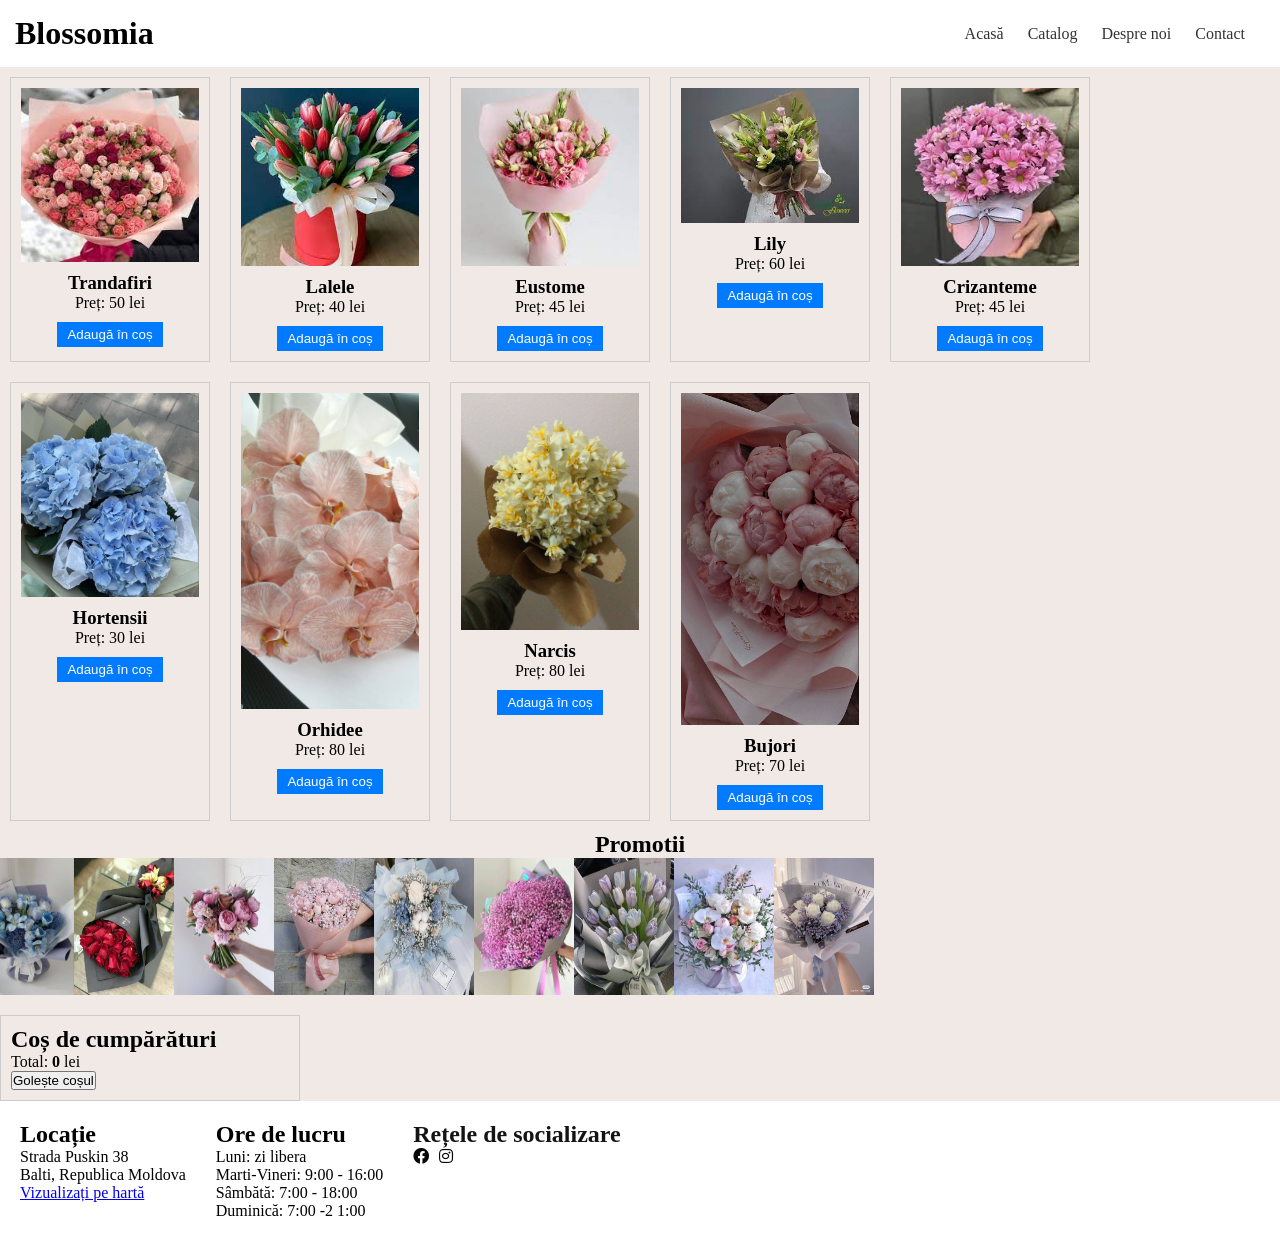
==== catalog.html @ dee0d749 "Add files via upload" ====
<!DOCTYPE html>
<html lang="en">
<head>
    <meta charset="UTF-8">
    <meta http-equiv="X-UA-Compatible" content="IE=edge">
    <meta name="viewport" content="width=device-width, initial-scale=1.0">
    <link rel="stylesheet" href="blossum-1.css">
    <link rel="stylesheet" href="https://cdnjs.cloudflare.com/ajax/libs/font-awesome/5.15.3/css/all.min.css">

      
    
    <title>Blossomia Flower Online Store</title>
</head>
<body>
    <header>
        <h1>Blossomia </h1>
        <div class="header-content"></div>
        
        <nav>
            <ul>
                <li><a href="Acasa.html">Acasă</a></li>
                <li><a href="catalog.html">Catalog</a></li>
                <li><a href="desprenoi.html">Despre noi</a></li>
                <li><a href="Contacte.html">Contact</a></li>
          
            </ul>
        </nav>
    </header>
    <div class="product-list">
        <div class="product-item" data-id="1" data-name="Trandafiri" data-price="50">
            <img src="buchet1.jpeg" alt="Produs 1">
            <h3>Trandafiri</h3>
            <p>Preț: 50 lei</p>
            <button class="add-to-cart">Adaugă în coș</button>
        </div>
        <div class="product-item" data-id="2" data-name="Lalele" data-price="40">
            <img src="lalele.jpeg" alt="Produs 1">
            <h3>Lalele</h3>
            <p>Preț: 40 lei</p>
            <button class="add-to-cart">Adaugă în coș</button>
        </div>
        <div class="product-item" data-id="3" data-name="Eustome" data-price="45">
            <img src="eustome.jpeg" alt="Produs 1">
            <h3>Eustome</h3>
            <p>Preț: 45 lei</p>
            <button class="add-to-cart">Adaugă în coș</button>
        </div>
        <div class="product-item" data-id="4" data-name="Lily" data-price="40">
            <img src="lyli.jpeg" alt="Produs 1">
            <h3>Lily</h3>
            <p>Preț: 60 lei</p>
            <button class="add-to-cart">Adaugă în coș</button>
        </div>
        <div class="product-item" data-id="4" data-name="Crizanteme" data-price="40">
            <img src="crizanteme.jpeg" alt="Produs 1">
            <h3>Crizanteme</h3>
            <p>Preț: 45 lei</p>
            <button class="add-to-cart">Adaugă în coș</button>
        </div>
        <div class="product-item" data-id="4" data-name="Hortensii" data-price="40">
            <img src="IMAGE 2024-03-18 12:10:06.jpg" alt="Produs 1">
            <h3>Hortensii</h3>
            <p>Preț: 30 lei</p>
            <button class="add-to-cart">Adaugă în coș</button>
        </div>
        <div class="product-item" data-id="4" data-name="Orhidee" data-price="40">
            <img src="IMAGE 2024-03-18 12:09:57.jpg" alt="Produs 1">
            <h3>Orhidee</h3>
            <p>Preț: 80 lei</p>
            <button class="add-to-cart">Adaugă în coș</button>
        </div>
        <div class="product-item" data-id="4" data-name="Narcis" data-price="40">
            <img src="IMAGE 2024-03-18 12:09:59.jpg" alt="Produs 1">
            <h3>Narcis</h3>
            <p>Preț: 80 lei</p>
            <button class="add-to-cart">Adaugă în coș</button>
        </div>
        <div class="product-item" data-id="4" data-name="Bujori" data-price="40">
            <img src="IMAGE 2024-03-18 12:10:09.jpg" alt="Produs 1">
            <h3>Bujori</h3>
            <p>Preț: 70 lei</p>
            <button class="add-to-cart">Adaugă în coș</button>
        </div>
    </div>
    <section class="promotions">
        <h2>Promotii</h2>
        <div class="slideshow">
            <img src="image1.jpg" alt="Promoție 1">
            <img src="image2.jpg" alt="Promoție 2">
            <img src="image3.jpg" alt="Promoție 3">
            <img src="image4.jpg" alt="Promoție 4">
            <img src="image5.jpg" alt="Promoție 5">
            <img src="image6.jpg" alt="Promoție 6">
            <img src="image7.jpg" alt="Promoție 7">
            <img src="image8.jpg" alt="Promoție 8">
            <img src="image9.jpg" alt="Promoție 9">
            <!-- Adaugă mai multe imagini aici -->
        </div>
    </section>
    

    <!-- Coș de cumpărături -->
    <div class="cart">
        <h2>Coș de cumpărături</h2>
        <ul class="cart-items"></ul>
        <p>Total: <span class="cart-total">0</span> lei</p>
        <button class="clear-cart">Golește coșul</button>
    </div> 

</div> 
<footer>
    <div class="footer-content">
        <div class="location">
            <h2>Locație</h2>
            <p>Strada Puskin 38</p>
            <p>Balti, Republica Moldova</p>
            <p><a href="https://www.google.com/maps/@46.760944,23.571832,1214m/data=!3m1!1e3?hl=ro&entry=ttu">Vizualizați pe hartă</a></p>
        </div>
        <div class="working-hours">
            <h2>Ore de lucru</h2>
            <p>Luni: zi libera</p>
            <p>Marti-Vineri: 9:00 - 16:00</p>
            <p>Sâmbătă: 7:00 - 18:00</p>
            <p>Duminică: 7:00 -2 1:00</p>
        </div>
        <div class="social-media">
            <h2>Rețele de socializare</h2>
            <ul>
                <li><a href="https://www.facebook.com"><i class="fab fa-facebook"></i></a></li>
                <li><a href="https://www.instagram.com"><i class="fab fa-instagram"></i></a></li>
            </ul>
        </div>
    </div>
</footer>



<script src="blossom.js"></script>
</body>
</html>
---- blossum-1.css ----
/* Reset default styles */
* {
    margin: 0;
    padding: 0;
    box-sizing: border-box;
}

/* Header styles */
header {
    background-color: rgba(239, 231, 227, 0.885);
    padding: 20px;
    display: flex;
    justify-content: space-between;
    align-items: center;
    
}

.logo {
    font-size: 24px;
    font-weight: italic;
    text-align: center;
}

nav ul {
    list-style: none;
}

nav ul li {
    display: inline-block;
    margin-right: 20px;
}

nav ul li a {
    text-decoration: none;
    color: #333;
    text-align: left;
}
.body{
    background-color: rgba(239, 231, 227, 0.885);
}


.hero {
    position: relative;
    height: 100vh;
    display: flex;
    justify-content: center;
    align-items: center;
}

.hero-text {
    font-style: italic;
    font-family: 'Times New Roman', Times, serif;
    font-size: 25px;
    text-align: center;
    position: absolute;
    top: 20%;
    transform: translateY(-50%);
}
.hero-text1 {
    font-family: 'Times New Roman', Times, serif;
    font-size: 20px;
    text-align: center;
    position: absolute;
    top: 85%;
    transform: translateY(-50%);
}


.buchet {
    width: 100%;
    max-width: 300px;
    height: auto;
    display: block;
    margin: auto; /* Așeză imaginea la mijloc */
}


.contact-info,
.useful-links,
.social-media {
    flex: 1;
}

.contact-info h2,
.useful-links h2,
.social-media h2 {
    color: #141414; /* culoare crem pentru titluri */
}

.contact-info ul,
.useful-links ul,
.social-media ul {
    list-style-type: none;
    padding: 0;
}

.contact-info ul li,
.useful-links ul li,
.social-media ul li {
    margin-bottom: 10px;
}

.contact-info ul li:last-child,
.useful-links ul li:last-child,
.social-media ul li:last-child {
    margin-bottom: 0;
}

.contact-info a,
.useful-links a,
.social-media a {
    color: #060606; /* culoare crem pentru link-uri */
    text-decoration: none;
}

.contact-info a:hover,
.useful-links a:hover,
.social-media a:hover {
    color: #100f0f ;
    text-decoration: underline;
}

/* Stiluri CSS pentru produse și coșul de cumpărături */
.product-list {
    display: flex;
    flex-wrap: wrap;
    list-style: none; 
    padding: 0;
}

.product-item {
    width: 200px;
    border: 1px solid #ccc;
    padding: 10px;
    margin: 10px;
    text-align: center;

}
.product-item img {
    display: block;
    margin: 0 auto 10px;
    max-width: 100%; /* Imaginile nu vor depăși lățimea maximă a cadrului tabelului */
    height: auto; /* Asigură menținerea proporțiilor corecte ale imaginilor */
}
.promotions {
    text-align: center;
}

.slideshow-container {
    width: 70%; /* Lățimea containerului pentru slideshow */
    margin: 0 auto; /* Centrează containerul */
    overflow: hidden; /* Ascunde imaginile care ies din afișare */
    border: 1px solid #ddd; /* Opțional: adaugă o bordură pentru a evidenția containerul */
}

.slideshow {
    display: flex; /* Așază imaginile într-o linie orizontală */
    transition: transform 0.3s ease; /* Efect de tranziție pentru animația de deplasare */
}

.slideshow img {
    width: 100px; /* Lățimea imaginilor */
    height: auto; /* Asigură menținerea proporțiilor imaginilor */
}



.add-to-cart {
    background-color: #007bff;
    color: #fff;
    border: none;
    padding: 5px 10px;
    cursor: pointer;
    margin-top: 10px;
}

.cart {
    border: 1px solid #ccc;
    padding: 10px;
    margin-top: 20px;
    width: 300px;
}

.cart-items {
    list-style: none;
    padding: 0;
}

.cart-item {
    margin-bottom: 5px;
}

.cart-total {
    font-weight: bold;
}
body {
    background-color: rgba(239, 231, 227, 0.885); /* Culoare bej */
}

header {
    background-color: #ffffff; /* Culoare de fundal a antetului */
    padding: 15px;
    text-align: center;
}

nav ul {
    list-style-type: none;
    margin: 0;
    padding: 0;
}

nav ul li {
    display: inline;
    margin-right: 20px;
}

.footer-content {
    display: flex;
    justify-content: space-between;
    padding: 20px;
    background-color: #ffffff; /* Culoare de fundal a subsolului */
}

.contact-info,
.location,
.working-hours {
    margin-right: 30px;
}

.social-media ul {
    list-style-type: none;
    padding: 0;
    margin: 0;
    display: flex;
}

.social-media li {
    margin-right: 10px;
}
.features {
    text-align: center; /* Așezarea elementelor în centrul paginii */
    padding: 50px 0; /* Spațierea între secțiuni */
}

.feature {
    margin-bottom: 30px; /* Spațierea între caracteristici */
}

.feature img {
    width: 100%; /* Asigură că imaginile ocupă întreaga lățime a conținătorului */
    max-width: 300px; /* Limitarea lățimii maxime a imaginilor */
    height: auto; /* Menține proporțiile imaginilor */
    display: block; /* Asigură o spațiere corectă între imagini */
    margin: 20px auto 15px; /* Așezarea imagini la mijloc și adăugarea unei mici spațieri sub imagine */
}
.feature p {
    font-family: 'Times New Roman', Times, serif;
    font-size: 20px; /* Mărimea fontului pentru textul caracteristicilor */
}
/* Stiluri pentru pagina "Despre noi" */
.about-us {
    padding: 50px 20px;
    text-align: center;
}

.about-us h2 {
    font-size: 24px;
    font-weight: bold;
    margin-bottom: 20px;
}

.positioning-statement {
    font-style: italic;
    margin-bottom: 30px;
}

.key-messages {
    margin-bottom: 30px;
}

.key-messages h3 {
    font-size: 20px;
    font-weight: bold;
    margin-bottom: 10px;
}

.key-messages ul {
    list-style-type: none;
    padding: 0;
}

.key-messages ul li {
    margin-bottom: 10px;
}

.brief-description {
    font-size: 18px;
    line-height: 1.5;
}

.gallery {
    display: flex;
    justify-content: space-around;
    align-items: center;
    margin-top: 20px;
}

.gallery img {
    width: 300px;
    height: auto;
    margin: 0 10px;
}
.persoane-de-contact {
    display: flex;
    flex-wrap: wrap;
    justify-content: space-between;
}

.person {
    width: calc(50% - 10px); /* Așigură că fiecare element ocupă jumătate din lățimea containerului, cu un spațiu mic între ele */
    margin-bottom: 20px; /* Spațiere între elementele individuale */
    padding: 10px; /* Spațiu interior pentru a delimita poza și textul */
    box-sizing: border-box; /* Asigură că padding-ul nu crește lățimea elementului */
}

.person img {
    width: 100px; /* Dimensionează imaginile la o lățime fixă */
    height: 100px; /* Înălțimea imaginilor */
    border-radius: 50%; /* Rotunjirea marginilor pentru un aspect mai plăcut */
    margin-right: 10px; /* Spațiere între imagine și text */
    float: left; /* Alinierea imaginii la stânga */
}

.person h3 {
    margin-top: 0; /* Elimină spațiul de sus al titlului */
}

.person p {
    margin-bottom: 5px; /* Spațiere între elementele de tip paragraf */
}

@media screen and (max-width: 600px) {
    .person {
        width: 100%; /* La dimensiuni mai mici, elementele vor ocupa întreaga lățime */
    }
}
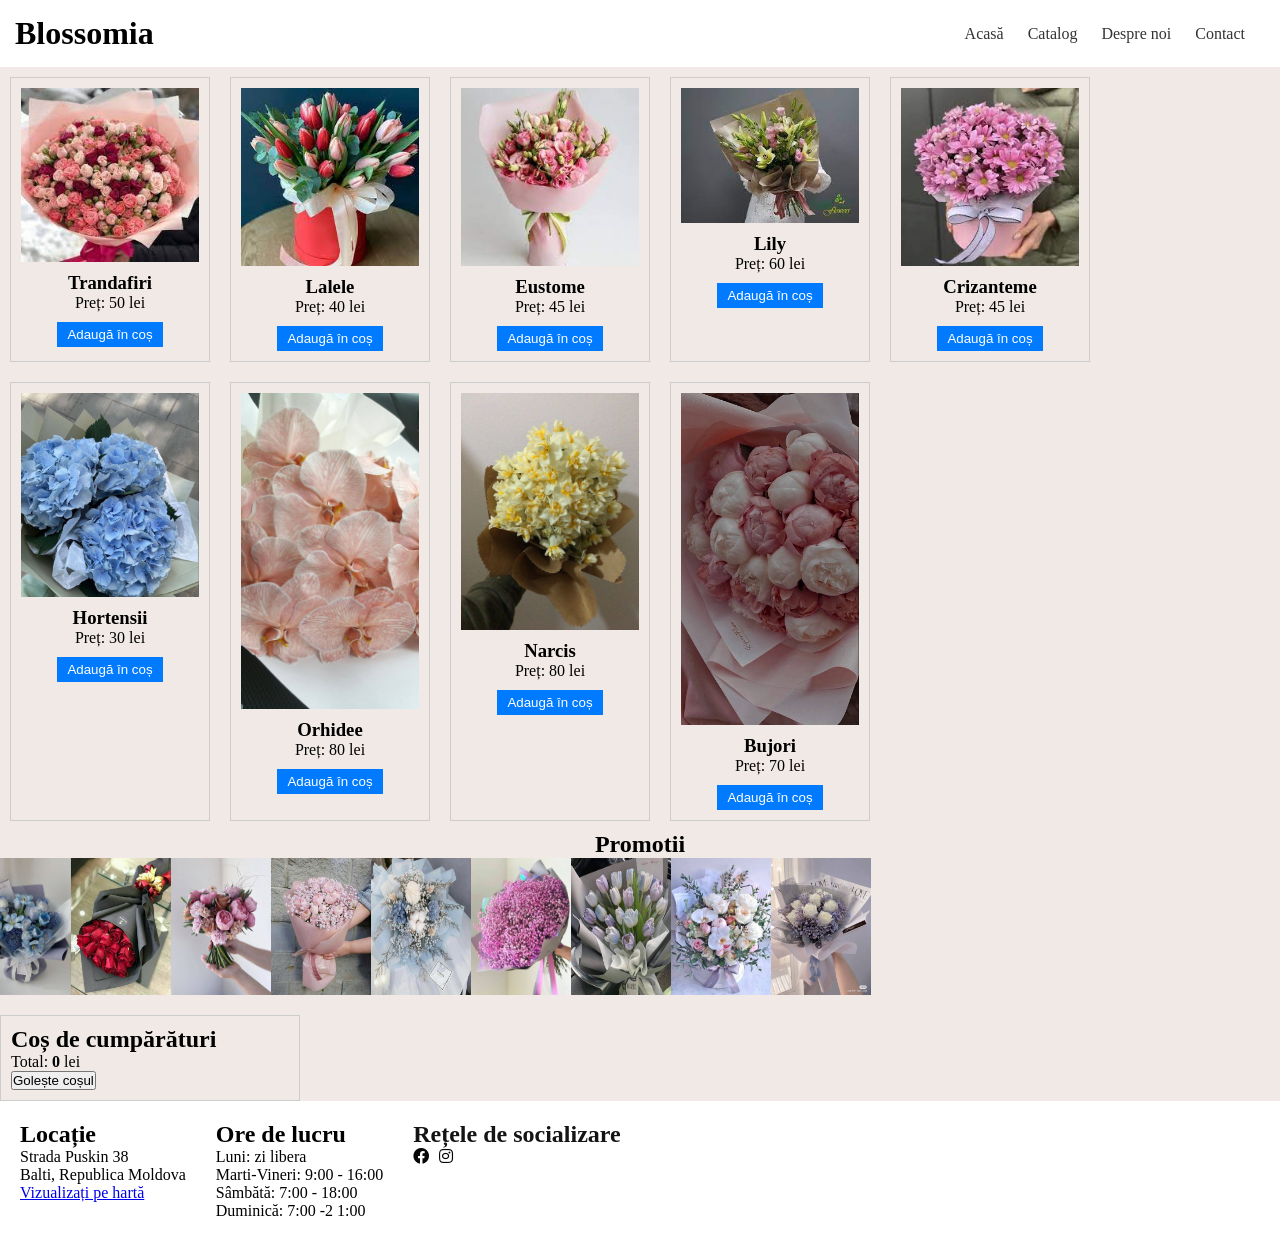
==== commit eab5b2f9: "Update catalog.html" ====
--- a/catalog.html
+++ b/catalog.html
@@ -45,37 +45,37 @@
             <p>Preț: 45 lei</p>
             <button class="add-to-cart">Adaugă în coș</button>
         </div>
-        <div class="product-item" data-id="4" data-name="Lily" data-price="40">
+        <div class="product-item" data-id="4" data-name="Lily" data-price="60">
             <img src="lyli.jpeg" alt="Produs 1">
             <h3>Lily</h3>
             <p>Preț: 60 lei</p>
             <button class="add-to-cart">Adaugă în coș</button>
         </div>
-        <div class="product-item" data-id="4" data-name="Crizanteme" data-price="40">
+        <div class="product-item" data-id="4" data-name="Crizanteme" data-price="45">
             <img src="crizanteme.jpeg" alt="Produs 1">
             <h3>Crizanteme</h3>
             <p>Preț: 45 lei</p>
             <button class="add-to-cart">Adaugă în coș</button>
         </div>
-        <div class="product-item" data-id="4" data-name="Hortensii" data-price="40">
+        <div class="product-item" data-id="4" data-name="Hortensii" data-price="30">
             <img src="IMAGE 2024-03-18 12:10:06.jpg" alt="Produs 1">
             <h3>Hortensii</h3>
             <p>Preț: 30 lei</p>
             <button class="add-to-cart">Adaugă în coș</button>
         </div>
-        <div class="product-item" data-id="4" data-name="Orhidee" data-price="40">
+        <div class="product-item" data-id="4" data-name="Orhidee" data-price="80">
             <img src="IMAGE 2024-03-18 12:09:57.jpg" alt="Produs 1">
             <h3>Orhidee</h3>
             <p>Preț: 80 lei</p>
             <button class="add-to-cart">Adaugă în coș</button>
         </div>
-        <div class="product-item" data-id="4" data-name="Narcis" data-price="40">
+        <div class="product-item" data-id="4" data-name="Narcis" data-price="80">
             <img src="IMAGE 2024-03-18 12:09:59.jpg" alt="Produs 1">
             <h3>Narcis</h3>
             <p>Preț: 80 lei</p>
             <button class="add-to-cart">Adaugă în coș</button>
         </div>
-        <div class="product-item" data-id="4" data-name="Bujori" data-price="40">
+        <div class="product-item" data-id="4" data-name="Bujori" data-price="70">
             <img src="IMAGE 2024-03-18 12:10:09.jpg" alt="Produs 1">
             <h3>Bujori</h3>
             <p>Preț: 70 lei</p>
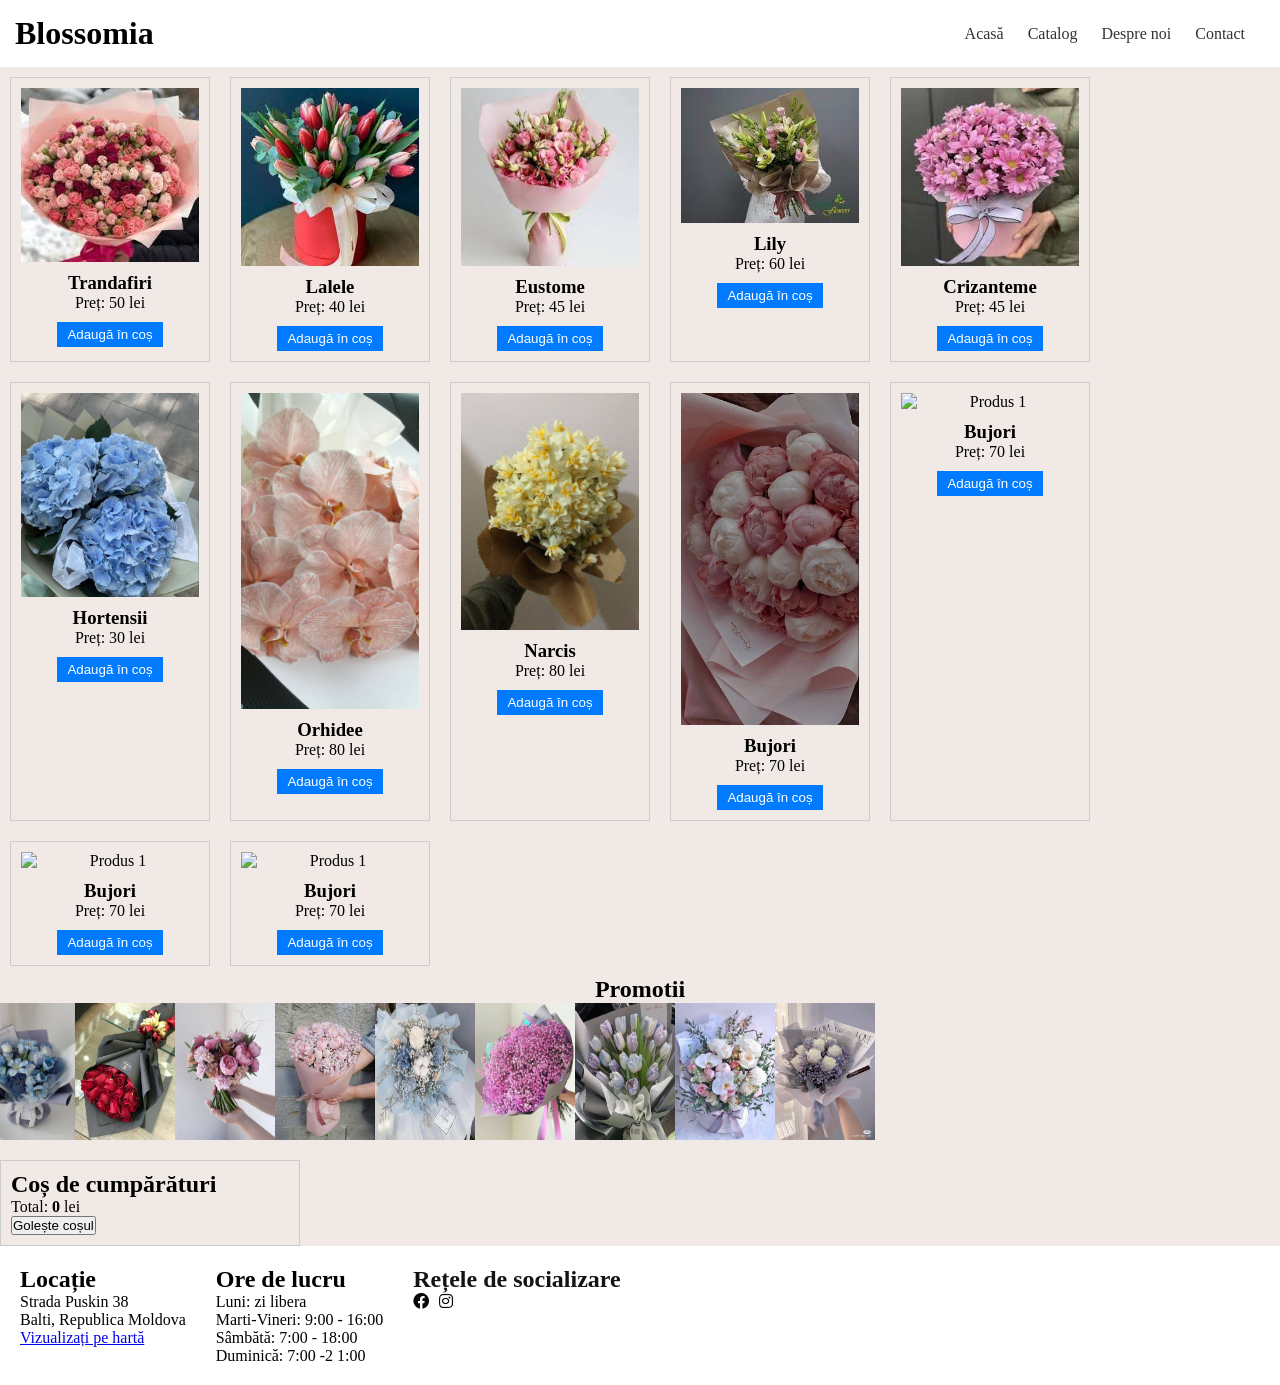
==== commit 8996c0e8: "Update catalog.html" ====
--- a/catalog.html
+++ b/catalog.html
@@ -81,6 +81,24 @@
             <p>Preț: 70 lei</p>
             <button class="add-to-cart">Adaugă în coș</button>
         </div>
+        <div class="product-item" data-id="4" data-name="Margarete" data-price="40">
+            <img src="margarete.jpeg" alt="Produs 1">
+            <h3>Bujori</h3>
+            <p>Preț: 70 lei</p>
+            <button class="add-to-cart">Adaugă în coș</button>
+        </div>
+        <div class="product-item" data-id="4" data-name="Amaryllis" data-price="40">
+            <img src="Amaryllis.jpeg" alt="Produs 1">
+            <h3>Bujori</h3>
+            <p>Preț: 70 lei</p>
+            <button class="add-to-cart">Adaugă în coș</button>
+        </div>
+        <div class="product-item" data-id="4" data-name="Gladiole" data-price="40">
+            <img src="Gladiole.jpeg" alt="Produs 1">
+            <h3>Bujori</h3>
+            <p>Preț: 70 lei</p>
+            <button class="add-to-cart">Adaugă în coș</button>
+        </div>
     </div>
     <section class="promotions">
         <h2>Promotii</h2>
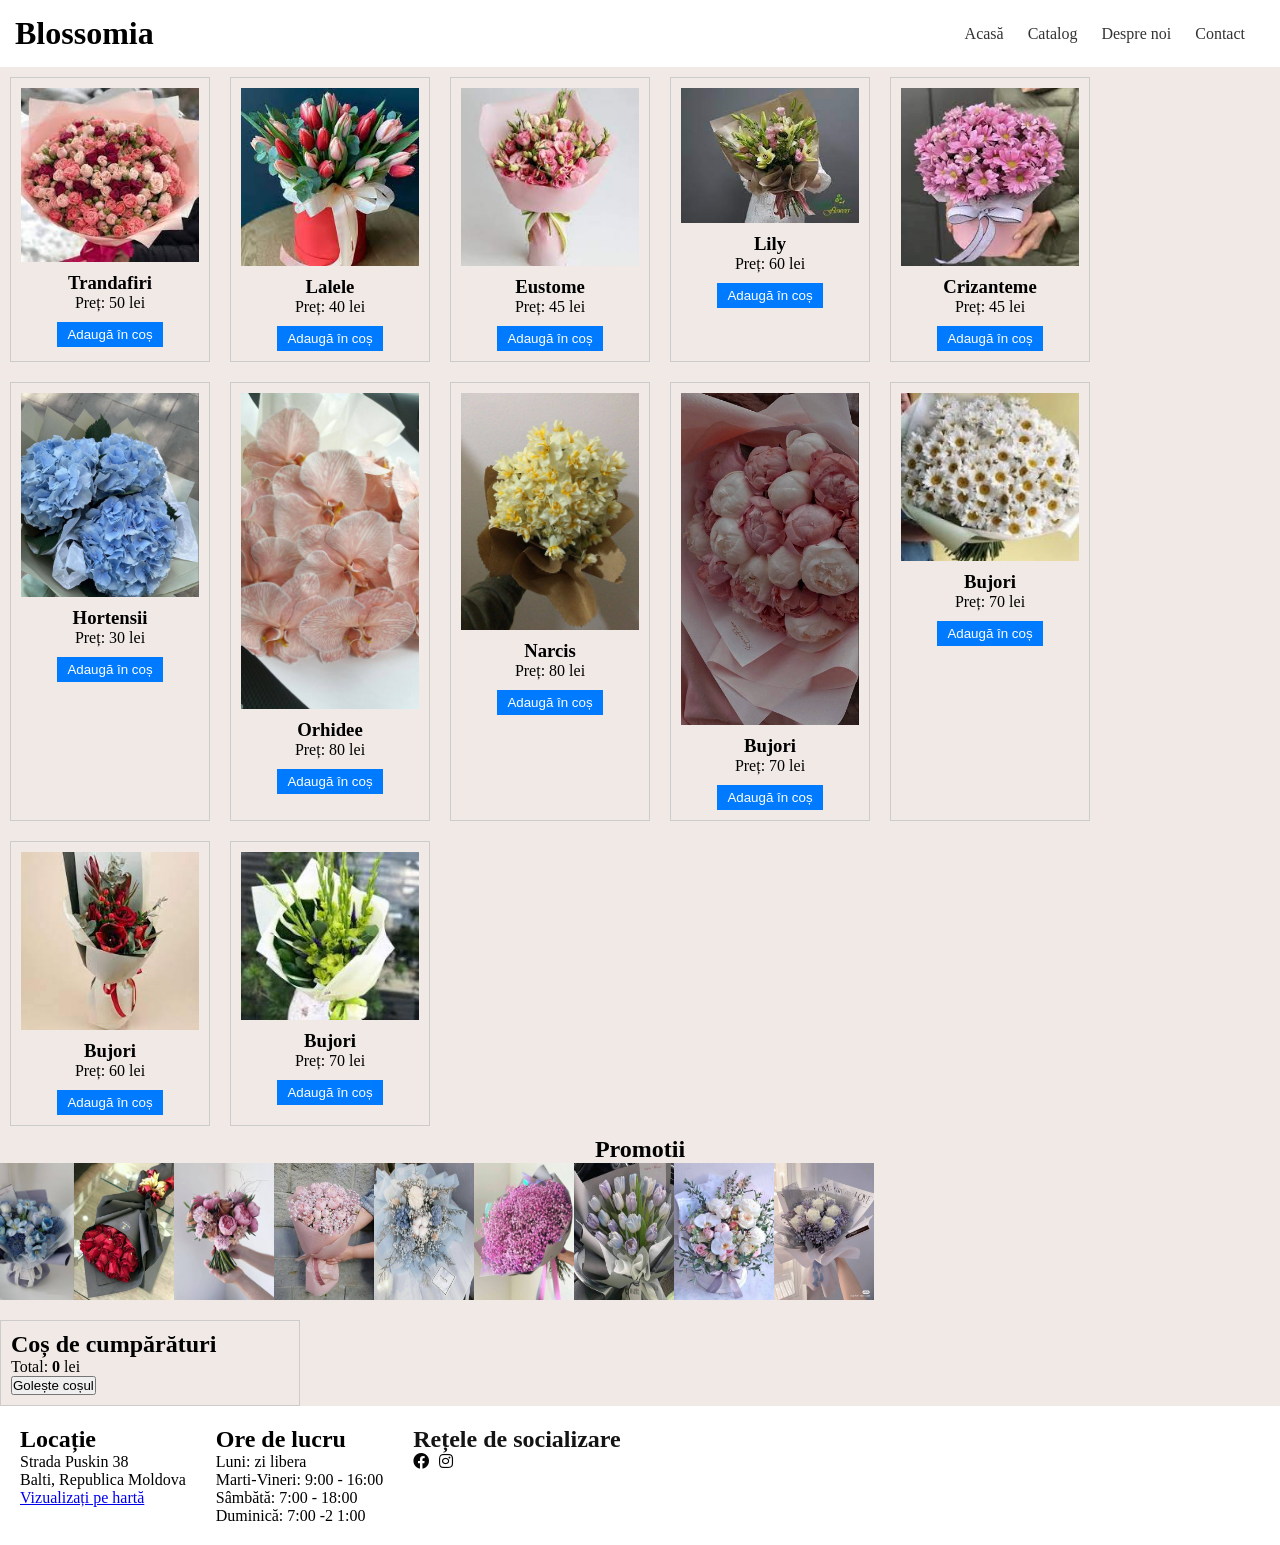
==== commit 314c8625: "Update catalog.html" ====
--- a/catalog.html
+++ b/catalog.html
@@ -81,19 +81,19 @@
             <p>Preț: 70 lei</p>
             <button class="add-to-cart">Adaugă în coș</button>
         </div>
-        <div class="product-item" data-id="4" data-name="Margarete" data-price="40">
+        <div class="product-item" data-id="4" data-name="Margarete" data-price="70">
             <img src="margarete.jpeg" alt="Produs 1">
             <h3>Bujori</h3>
             <p>Preț: 70 lei</p>
             <button class="add-to-cart">Adaugă în coș</button>
         </div>
-        <div class="product-item" data-id="4" data-name="Amaryllis" data-price="40">
+        <div class="product-item" data-id="4" data-name="Amaryllis" data-price="60">
             <img src="Amaryllis.jpeg" alt="Produs 1">
             <h3>Bujori</h3>
-            <p>Preț: 70 lei</p>
+            <p>Preț: 60 lei</p>
             <button class="add-to-cart">Adaugă în coș</button>
         </div>
-        <div class="product-item" data-id="4" data-name="Gladiole" data-price="40">
+        <div class="product-item" data-id="4" data-name="Gladiole" data-price="70">
             <img src="Gladiole.jpeg" alt="Produs 1">
             <h3>Bujori</h3>
             <p>Preț: 70 lei</p>
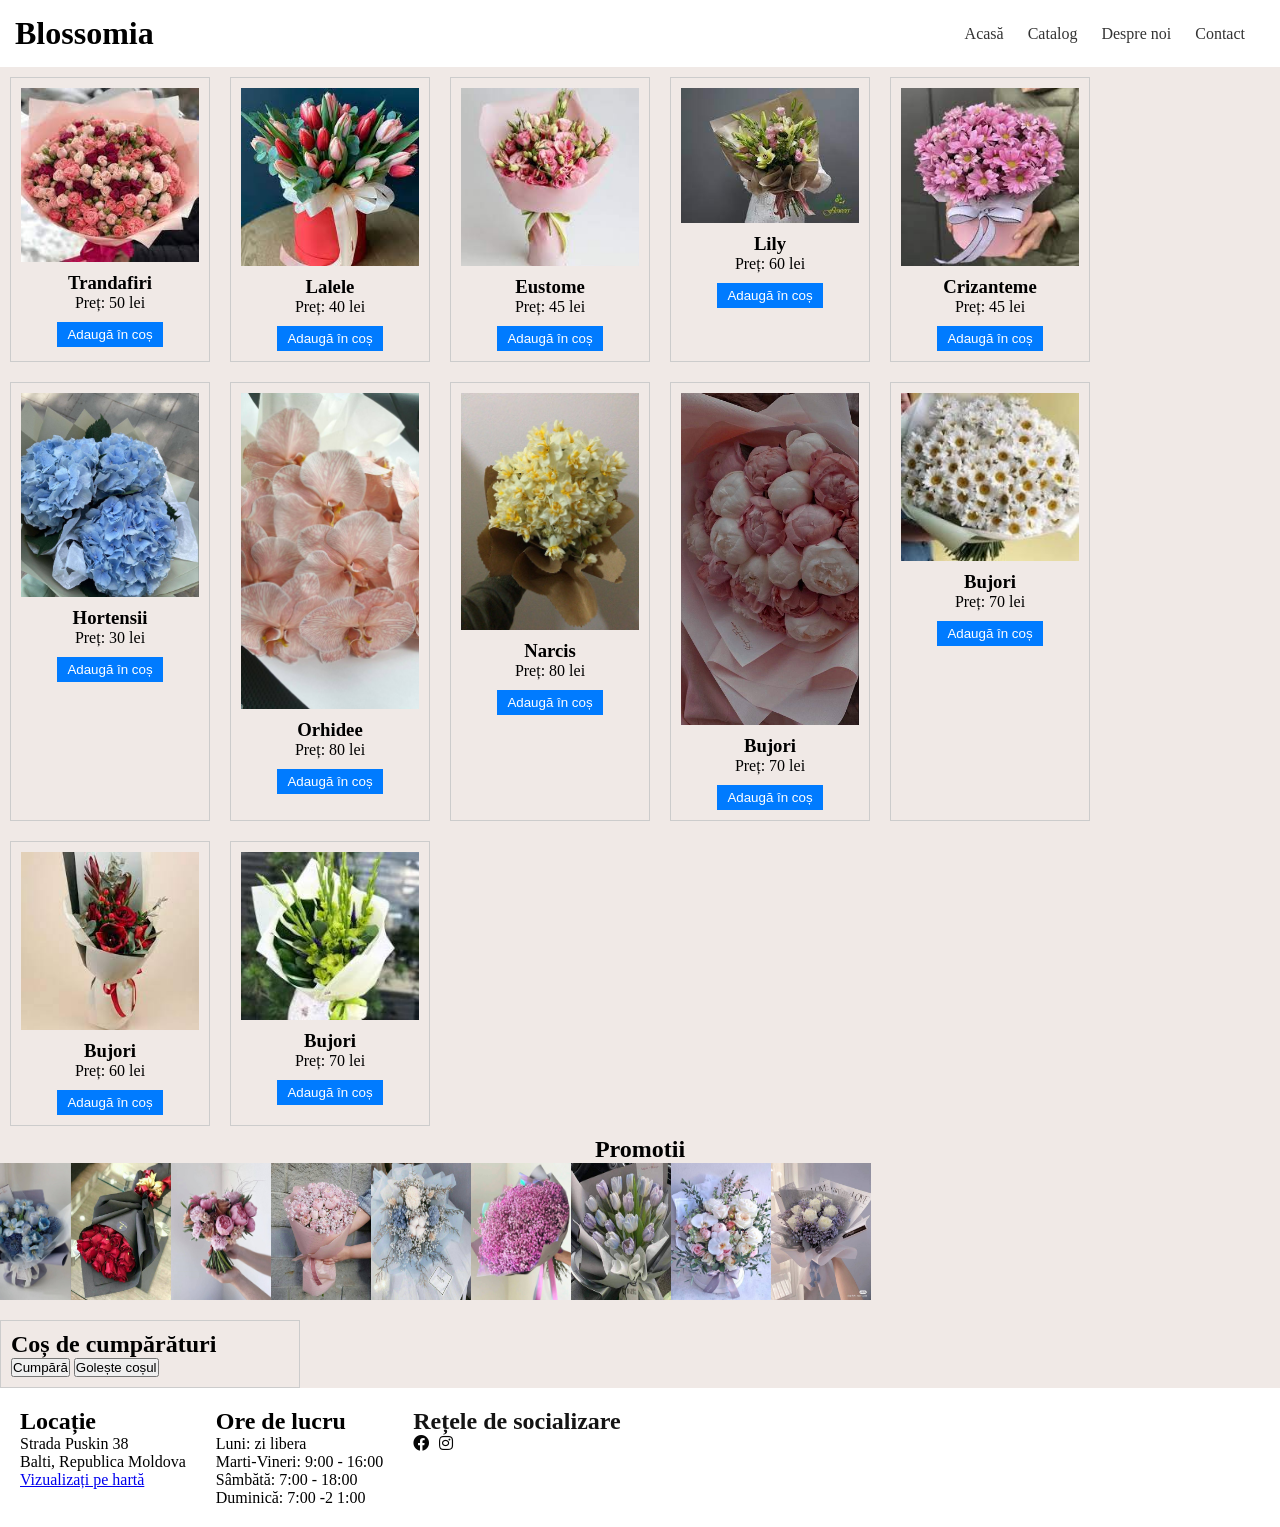
==== commit 56be6af5: "Update catalog.html" ====
--- a/catalog.html
+++ b/catalog.html
@@ -117,11 +117,10 @@
     </section>
     
 
-    <!-- Coș de cumpărături -->
     <div class="cart">
         <h2>Coș de cumpărături</h2>
         <ul class="cart-items"></ul>
-        <p>Total: <span class="cart-total">0</span> lei</p>
+        <button class="cumparaBtn">Cumpără</button> 
         <button class="clear-cart">Golește coșul</button>
     </div> 
 
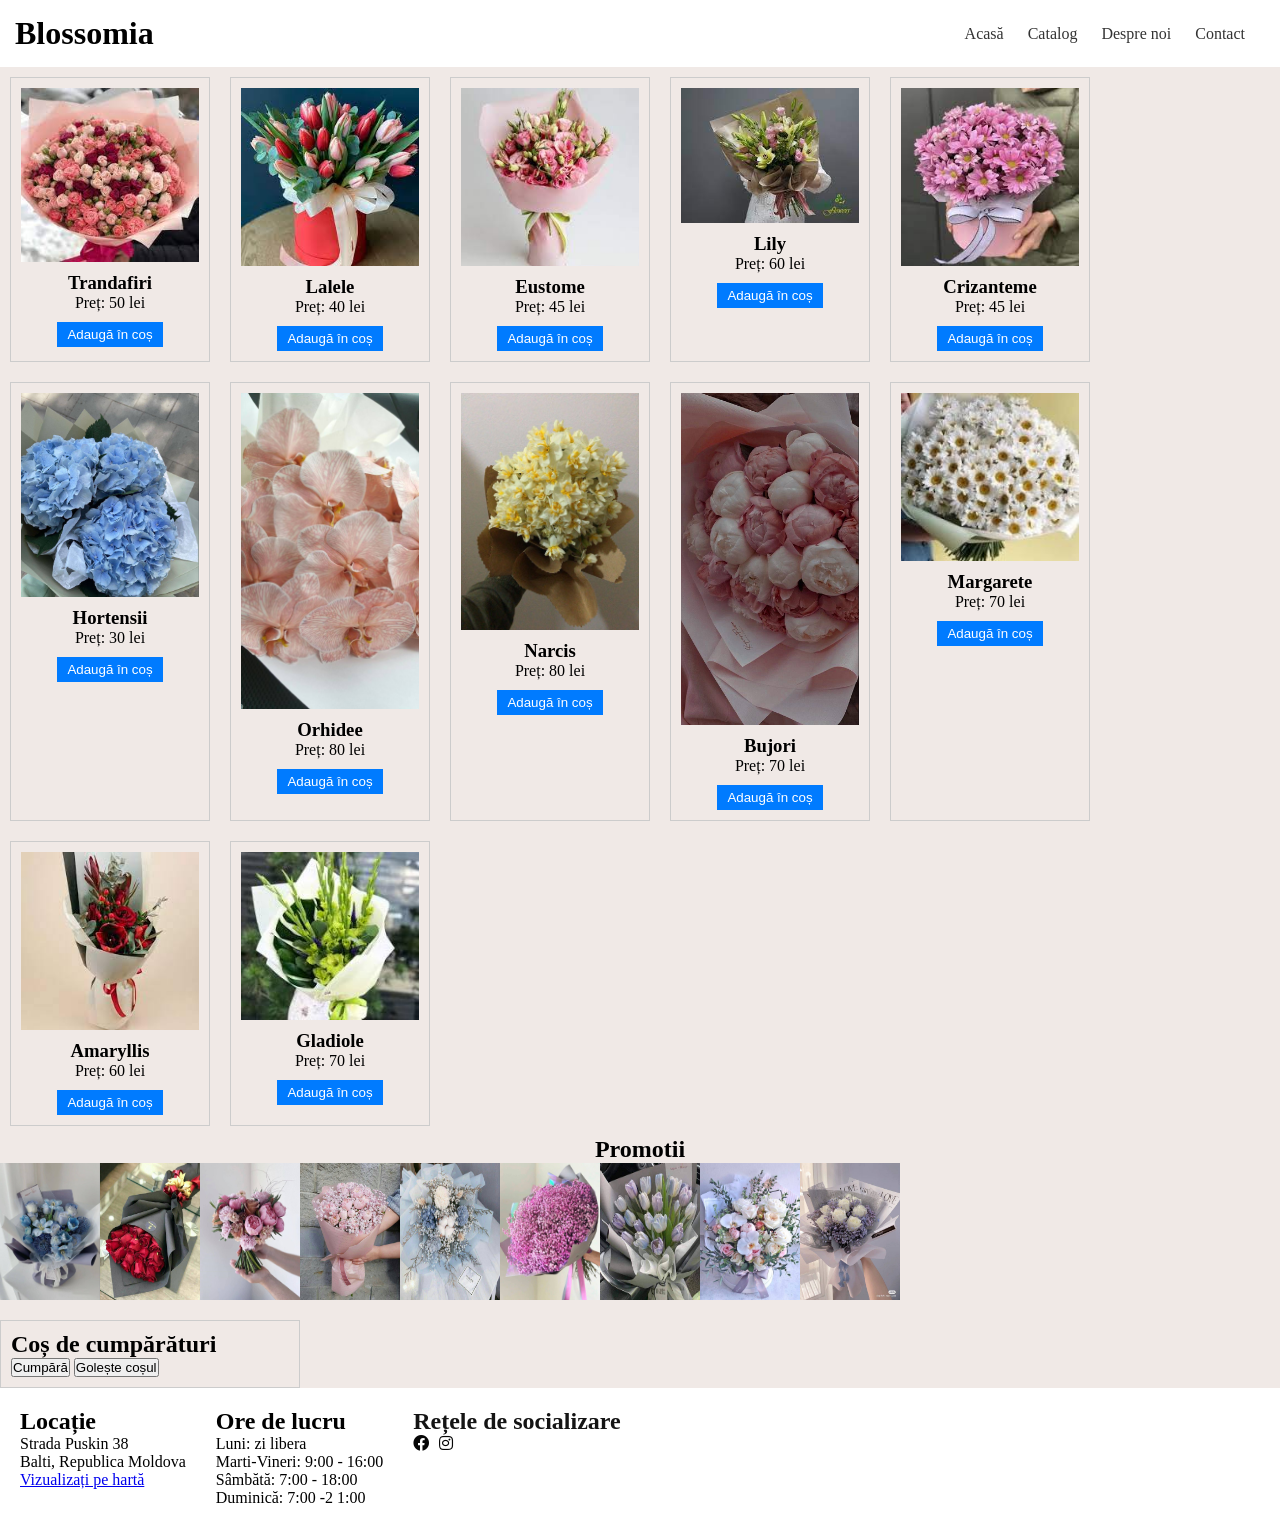
==== commit bd580c82: "Update catalog.html" ====
--- a/catalog.html
+++ b/catalog.html
@@ -83,19 +83,19 @@
         </div>
         <div class="product-item" data-id="4" data-name="Margarete" data-price="70">
             <img src="margarete.jpeg" alt="Produs 1">
-            <h3>Bujori</h3>
+            <h3>Margarete</h3>
             <p>Preț: 70 lei</p>
             <button class="add-to-cart">Adaugă în coș</button>
         </div>
         <div class="product-item" data-id="4" data-name="Amaryllis" data-price="60">
             <img src="Amaryllis.jpeg" alt="Produs 1">
-            <h3>Bujori</h3>
+            <h3>Amaryllis</h3>
             <p>Preț: 60 lei</p>
             <button class="add-to-cart">Adaugă în coș</button>
         </div>
         <div class="product-item" data-id="4" data-name="Gladiole" data-price="70">
             <img src="Gladiole.jpeg" alt="Produs 1">
-            <h3>Bujori</h3>
+            <h3>Gladiole</h3>
             <p>Preț: 70 lei</p>
             <button class="add-to-cart">Adaugă în coș</button>
         </div>
